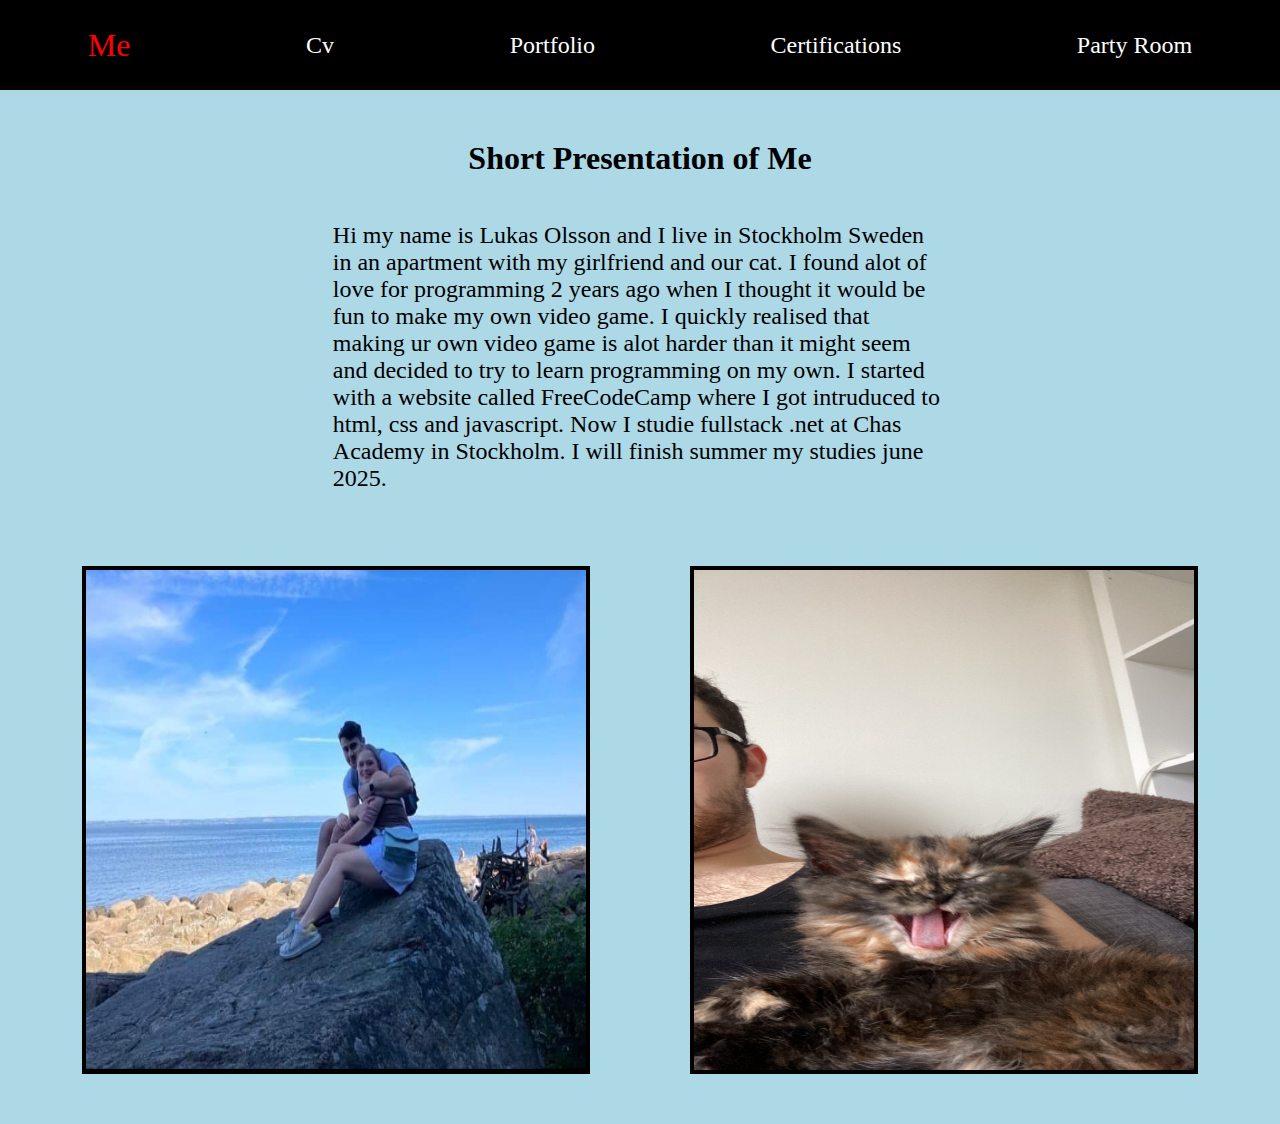
==== index.html @ 7778367c "first commit" ====
<!DOCTYPE html>
<html lang="en">
<head>
    <meta charset="UTF-8">
    <meta name="viewport" content="width=device-width, initial-scale=1.0">
    <title>Bio</title>
    <link rel="stylesheet" href="css/bioCss/styles.css">
</head>
<body>

    <div class="container-sidebar">

        <ul class="sidebar">
            <li><a class="active" href="index.html">Me</a></li>
            <li><a href="cv.html">Cv</a></li>
            <li><a href="portfolio.html">Portfolio</a></li>
            <li><a href="certifications.html">Certifications</a></li>
            <li><a href="party-room.html">Party Room</a></li>
        </ul>

    </div>

    <div class="content">
        
            <h1>Short Presentation of Me</h1>
        
            <p>
                Hi my name is Lukas Olsson and I live in Stockholm Sweden in an apartment with my girlfriend and our cat.
                I found alot of love for programming 2 years ago when I thought it would be fun to make my own video game.
                I quickly realised that making ur own video game is alot harder than it might seem and decided to try to learn 
                programming on my own. I started with a website called FreeCodeCamp where I got intruduced to html, css and javascript.
                Now I studie fullstack .net at Chas Academy in Stockholm. I will finish summer my studies june 2025.
            </p>

    </div>

    <div class="images">
        
        <img src="images/Bild på mig och frida.png" alt="Picture of me and my girlfriend on a big rock by the sea." class="pic1">
        <img src="images/Smilla Jäsp.jpeg" alt="Picture of my cat jawning" class="pic2">

    </div>
</body>
</html>
---- css/bioCss/styles.css ----
@font-face {
    font-family: "Roboto";
    src: url("fonts/Roboto/Roboto-Regular.ttf");
}

@font-face {
    font-family: "Anta";
    src: url("fonts/Anta/Anta-Regular.ttf");
}

@font-face {
    font-family: "Oswald";
    src: url("fonts/Oswald/static/Oswald-Regular.ttf")
}

body {
    background-color: lightblue;
    margin: 0px;
    display: flex;
    flex-direction: column;
    align-items: center;
}

.sidebar {
    width: 100%;
    padding: 0;
    display: flex;
    justify-content: space-around;
    align-items: center;
}

.sidebar li {
    list-style-type: none;
    display: flex;
}

.sidebar a {
    font-size: 1.5rem;
    font-family: "Roboto";
    text-decoration: none;
    color: white;
    transition: color 0.3s;
}

.sidebar a.active {
    color: red;
    font-size: 2rem;
}

.sidebar a:hover {
    color: blue;
    text-decoration: underline;
}

.container-sidebar {
    display: flex;
    height: 10vh;
    background-color: black;
    width: 100%;
}

.content {
    display: flex;
    flex-direction: column;
    align-items: center;
    width: 80%;
}

.content h1 {
    margin-top: 50px;
    font-family: "Roboto";
}

.content p {
    font-family: "Oswald";
    font-size: x-large;
    width: 60%;
}

.images {
    display: flex;
    flex-direction: row;
   
}

img {
    width: 500px;
    height: 500px;
    margin: 50px;
    border: solid 4px black;
}
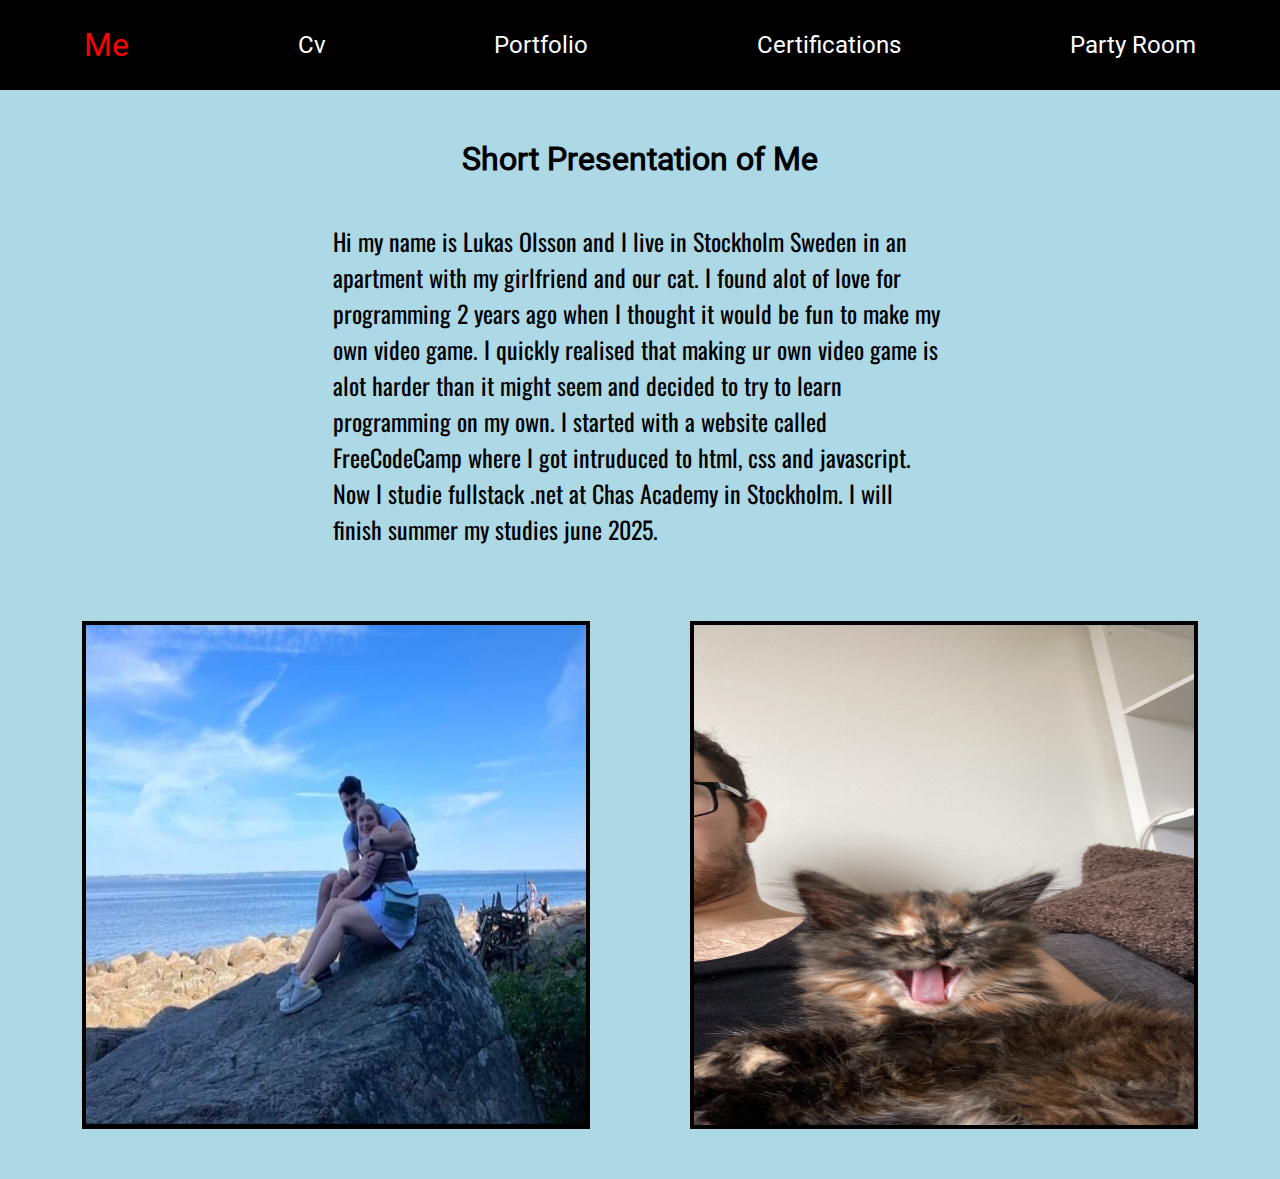
==== commit e20f3e9e: "fixed file paths again" ====
--- a/index.html
+++ b/index.html
@@ -4,7 +4,7 @@
     <meta charset="UTF-8">
     <meta name="viewport" content="width=device-width, initial-scale=1.0">
     <title>Bio</title>
-    <link rel="stylesheet" href="css/bioCss/styles.css">
+    <link rel="stylesheet" href="bioStyles.css">
 </head>
 <body>
 
--- a/bioStyles.css
+++ b/bioStyles.css
@@ -0,0 +1,91 @@
+@font-face {
+    font-family: "Roboto";
+    src: url("fonts/Roboto/Roboto-Regular.ttf");
+}
+
+@font-face {
+    font-family: "Anta";
+    src: url("fonts/Anta/Anta-Regular.ttf");
+}
+
+@font-face {
+    font-family: "Oswald";
+    src: url("fonts/Oswald/static/Oswald-Regular.ttf")
+}
+
+body {
+    background-color: lightblue;
+    margin: 0px;
+    display: flex;
+    flex-direction: column;
+    align-items: center;
+}
+
+.sidebar {
+    width: 100%;
+    padding: 0;
+    display: flex;
+    justify-content: space-around;
+    align-items: center;
+}
+
+.sidebar li {
+    list-style-type: none;
+    display: flex;
+}
+
+.sidebar a {
+    font-size: 1.5rem;
+    font-family: "Roboto";
+    text-decoration: none;
+    color: white;
+    transition: color 0.3s;
+}
+
+.sidebar a.active {
+    color: red;
+    font-size: 2rem;
+}
+
+.sidebar a:hover {
+    color: blue;
+    text-decoration: underline;
+}
+
+.container-sidebar {
+    display: flex;
+    height: 10vh;
+    background-color: black;
+    width: 100%;
+}
+
+.content {
+    display: flex;
+    flex-direction: column;
+    align-items: center;
+    width: 80%;
+}
+
+.content h1 {
+    margin-top: 50px;
+    font-family: "Roboto";
+}
+
+.content p {
+    font-family: "Oswald";
+    font-size: x-large;
+    width: 60%;
+}
+
+.images {
+    display: flex;
+    flex-direction: row;
+   
+}
+
+img {
+    width: 500px;
+    height: 500px;
+    margin: 50px;
+    border: solid 4px black;
+}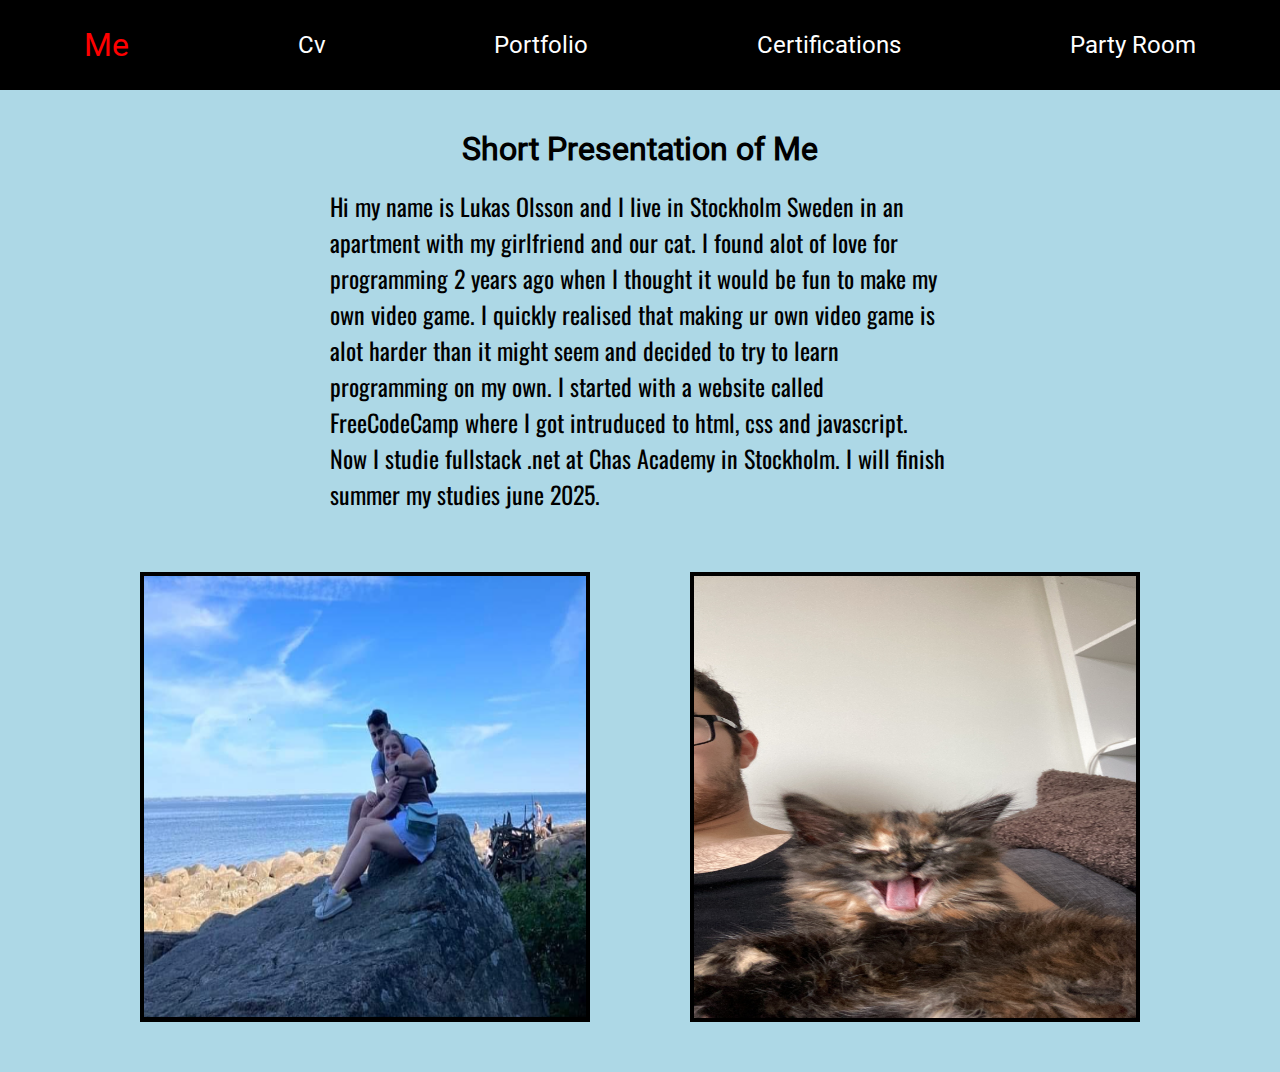
==== commit 0d6916cf: "made it look better on phone, formated the code properly and added a new script." ====
--- a/index.html
+++ b/index.html
@@ -8,22 +8,21 @@
 </head>
 <body>
 
-    <div class="container-sidebar">
+    <header>
+        <div class="container-sidebar">
+            <ul class="sidebar">
+                <li><a class="active" href="index.html">Me</a></li>
+                <li><a href="cv.html">Cv</a></li>
+                <li><a href="portfolio.html">Portfolio</a></li>
+                <li><a href="certifications.html">Certifications</a></li>
+                <li><a href="party-room.html">Party Room</a></li>
+            </ul>
+        </div>
+    </header>
 
-        <ul class="sidebar">
-            <li><a class="active" href="index.html">Me</a></li>
-            <li><a href="cv.html">Cv</a></li>
-            <li><a href="portfolio.html">Portfolio</a></li>
-            <li><a href="certifications.html">Certifications</a></li>
-            <li><a href="party-room.html">Party Room</a></li>
-        </ul>
-
-    </div>
-
-    <div class="content">
-        
+    <main>
+        <div class="content">
             <h1>Short Presentation of Me</h1>
-        
             <p>
                 Hi my name is Lukas Olsson and I live in Stockholm Sweden in an apartment with my girlfriend and our cat.
                 I found alot of love for programming 2 years ago when I thought it would be fun to make my own video game.
@@ -31,14 +30,17 @@
                 programming on my own. I started with a website called FreeCodeCamp where I got intruduced to html, css and javascript.
                 Now I studie fullstack .net at Chas Academy in Stockholm. I will finish summer my studies june 2025.
             </p>
+        </div>
 
-    </div>
+        <div class="images">
+            <img src="images/Bild på mig och frida.png" alt="Picture of me and my girlfriend on a big rock by the sea." class="pic1">
+            <img src="images/Smilla Jäsp.jpeg" alt="Picture of my cat jawning" class="pic2">
+        </div>
+    </main>
 
-    <div class="images">
-        
-        <img src="images/Bild på mig och frida.png" alt="Picture of me and my girlfriend on a big rock by the sea." class="pic1">
-        <img src="images/Smilla Jäsp.jpeg" alt="Picture of my cat jawning" class="pic2">
+    <footer>
+        <script src="scripts/qwerty.js"></script>
+    </footer>
 
-    </div>
 </body>
 </html>
--- a/bioStyles.css
+++ b/bioStyles.css
@@ -1,3 +1,9 @@
+*{
+    margin: 0;
+	padding: 0;
+	box-sizing: border-box;
+}
+
 @font-face {
     font-family: "Roboto";
     src: url("fonts/Roboto/Roboto-Regular.ttf");
@@ -15,14 +21,13 @@
 
 body {
     background-color: lightblue;
-    margin: 0px;
     display: flex;
     flex-direction: column;
     align-items: center;
 }
 
 .sidebar {
-    width: 100%;
+    width: 100vw;
     padding: 0;
     display: flex;
     justify-content: space-around;
@@ -63,29 +68,73 @@
     display: flex;
     flex-direction: column;
     align-items: center;
-    width: 80%;
+    width: 100%;
 }
 
 .content h1 {
-    margin-top: 50px;
+    margin-top: 40px;
+    margin-bottom: 10px;
     font-family: "Roboto";
 }
 
 .content p {
     font-family: "Oswald";
     font-size: x-large;
-    width: 60%;
+    width: 50%;
+    padding: 10px;
 }
 
 .images {
     display: flex;
     flex-direction: row;
-   
+    justify-content: center;
+    align-items: center;
 }
 
 img {
-    width: 500px;
-    height: 500px;
+    width: 50vh;
+    height: 50vh;
     margin: 50px;
     border: solid 4px black;
+}
+
+@media screen and (max-width: 768px){
+    .sidebar a {
+        font-size: 1.1rem;
+    }
+    
+    .sidebar a.active {
+        font-size: 1.5rem;
+        margin-bottom: 5px;
+        background-color: white;
+        border-radius: 1rem;
+        padding: 5px;
+        text-decoration: none;
+    }
+
+    .container-sidebar{
+        height: 15vh;
+    }
+
+    .content {
+        width: 100%;
+    }
+
+    h1 {
+        font-size: 1.7rem;
+        text-align: center;
+    }
+
+    .content p {
+        width: 100%;
+        font-size: large;
+    }
+
+    .images {
+        flex-direction: column; 
+    }
+
+    img {
+        margin: 10px;
+    }
 }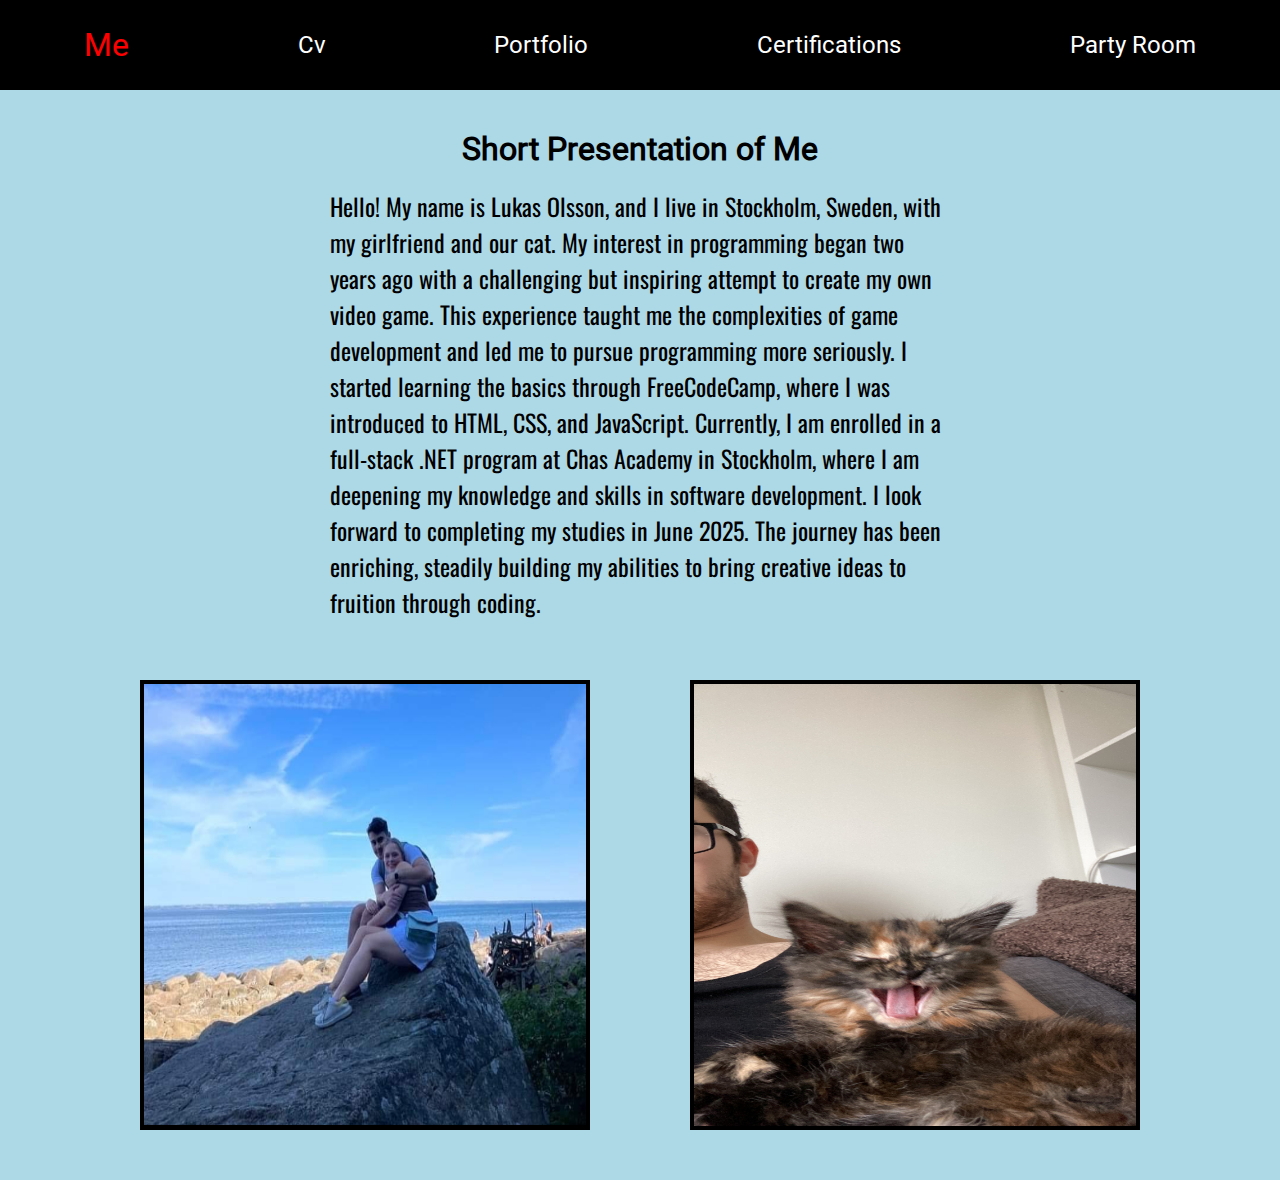
==== commit b5bc5202: "Update index.html" ====
--- a/index.html
+++ b/index.html
@@ -24,11 +24,8 @@
         <div class="content">
             <h1>Short Presentation of Me</h1>
             <p>
-                Hi my name is Lukas Olsson and I live in Stockholm Sweden in an apartment with my girlfriend and our cat.
-                I found alot of love for programming 2 years ago when I thought it would be fun to make my own video game.
-                I quickly realised that making ur own video game is alot harder than it might seem and decided to try to learn 
-                programming on my own. I started with a website called FreeCodeCamp where I got intruduced to html, css and javascript.
-                Now I studie fullstack .net at Chas Academy in Stockholm. I will finish summer my studies june 2025.
+                Hello! My name is Lukas Olsson, and I live in Stockholm, Sweden, with my girlfriend and our cat. My interest in programming began two years ago with a challenging but inspiring attempt to create my own video game. This experience taught me the complexities of game development and led me to pursue programming more seriously. I started learning the basics through FreeCodeCamp, where I was introduced to HTML, CSS, and JavaScript.
+                Currently, I am enrolled in a full-stack .NET program at Chas Academy in Stockholm, where I am deepening my knowledge and skills in software development. I look forward to completing my studies in June 2025. The journey has been enriching, steadily building my abilities to bring creative ideas to fruition through coding.
             </p>
         </div>
 
